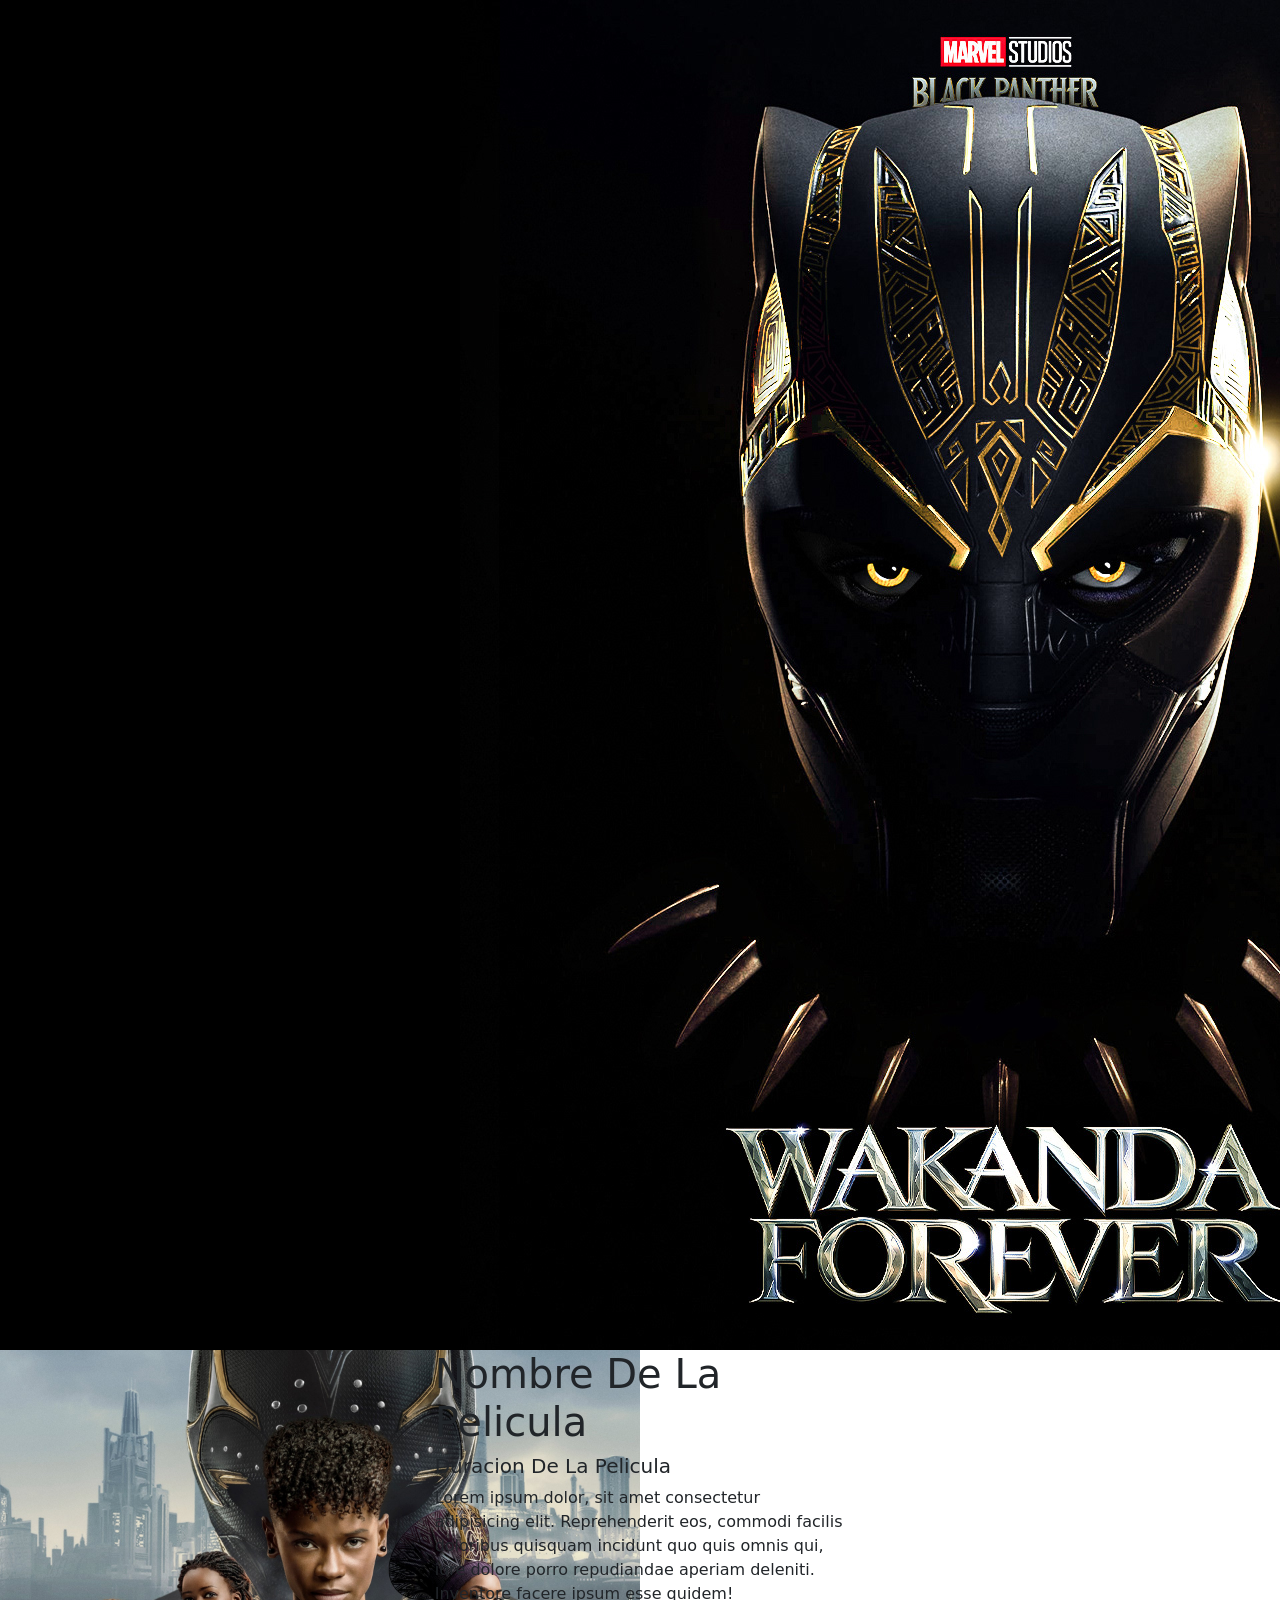
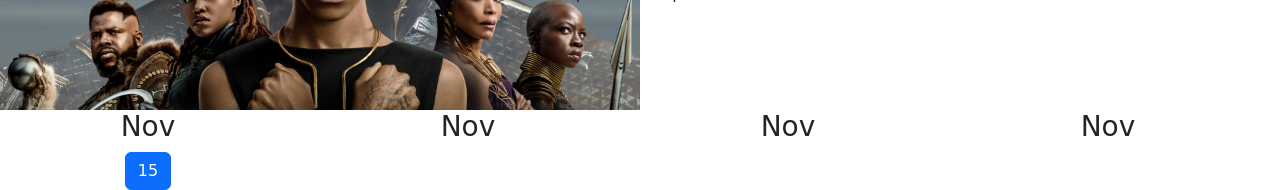
==== src/views/verinfopeliculas.html @ 8cc5931d "se crean posters" ====
<!DOCTYPE html>
<html lang="en">
<head>
    <meta charset="UTF-8">
    <meta http-equiv="X-UA-Compatible" content="IE=edge">
    <meta name="viewport" content="width=device-width, initial-scale=1.0">
    <title>Document</title>

    <link href="https://cdn.jsdelivr.net/npm/bootstrap@5.2.2/dist/css/bootstrap.min.css" rel="stylesheet" integrity="sha384-Zenh87qX5JnK2Jl0vWa8Ck2rdkQ2Bzep5IDxbcnCeuOxjzrPF/et3URy9Bv1WTRi" crossorigin="anonymous">
    <link rel="stylesheet" href="https://cdn.jsdelivr.net/npm/bootstrap-icons@1.9.1/font/bootstrap-icons.css">
    <link
    rel="stylesheet"
    href="https://cdnjs.cloudflare.com/ajax/libs/animate.css/4.1.1/animate.min.css"/>

    

</head>
<body>
    


<header></header>
<main>

<div class="container-fluid g-0">
    <div class="row">
        <div class="col-12">
            <img  src="../../assets/img/Wacanda.png" alt="Wacanda_forever",class="img-fluid w-100">
        </div>
    </div>

<div class="row">
    <div class="col-12 col-md-4">


        <img src="../../assets/img/Descricionp.jpg "  alt="WacandaDescricion" style="width:640px ;height: 500;">

    </div>

<div class="col-12 col-md-4">
    

<h1>Nombre De La Pelicula</h1>
<h5>Duracion De La Pelicula</h5>
<p>Lorem ipsum dolor, sit amet consectetur adipisicing elit. Reprehenderit eos, commodi facilis doloribus quisquam incidunt quo quis omnis qui, iure dolore porro repudiandae aperiam deleniti. Inventore facere ipsum esse quidem!</p>



</div>


    <div class="row text-center">
    <div class="col-3"><h3>Nov</h3>  <button type="button"class="btn btn-primary">15</button></div>

    <div class="col-3"><h3>Nov</h3> </div>
    <div class="col-3"><h3>Nov</h3> </div>
    <div class="col-3"><h3>Nov</h3> </div>
    </div>






        
   
</div>







</main>
<footer></footer>





    <!-- JavaScript Bundle with Popper -->
    <script src="https://cdn.jsdelivr.net/npm/bootstrap@5.2.2/dist/js/bootstrap.bundle.min.js" integrity="sha384-OERcA2EqjJCMA+/3y+gxIOqMEjwtxJY7qPCqsdltbNJuaOe923+mo//f6V8Qbsw3" crossorigin="anonymous"></script>
    <script src="../js/wow.min.js"></script>
    <script>
        new WOW().init();
    </script>

</body>
</html>
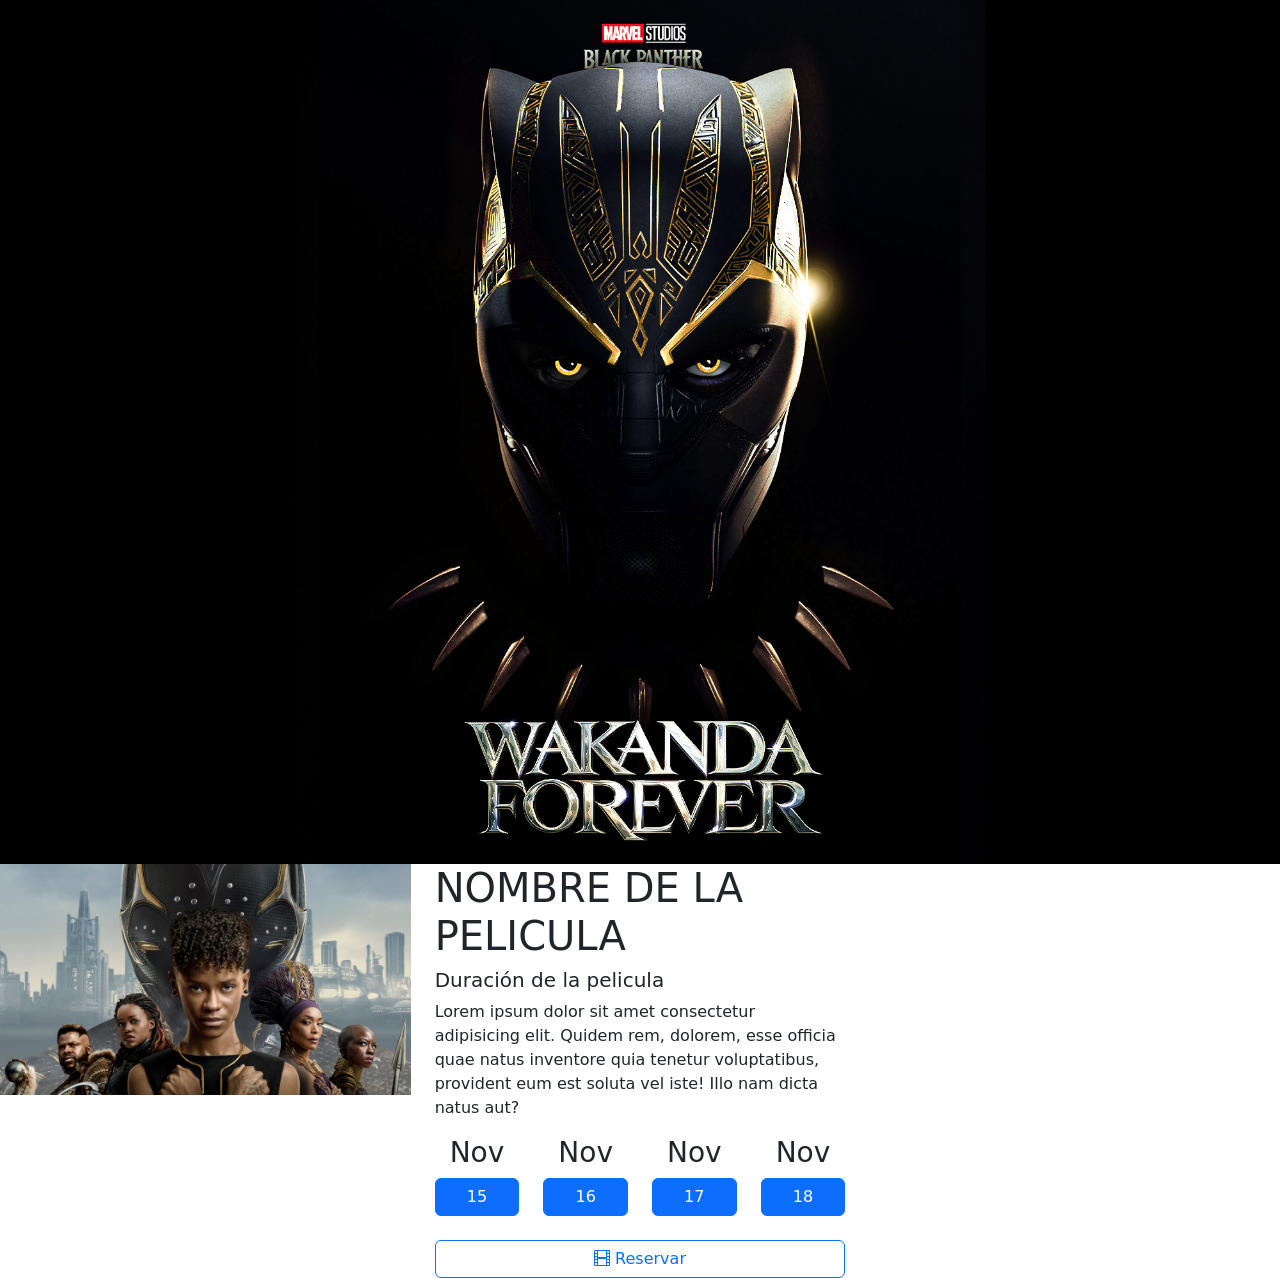
==== commit 2001c2e4: "Cine Nobiembre" ====
--- a/src/views/verinfopeliculas.html
+++ b/src/views/verinfopeliculas.html
@@ -5,86 +5,69 @@
     <meta http-equiv="X-UA-Compatible" content="IE=edge">
     <meta name="viewport" content="width=device-width, initial-scale=1.0">
     <title>Document</title>
-
     <link href="https://cdn.jsdelivr.net/npm/bootstrap@5.2.2/dist/css/bootstrap.min.css" rel="stylesheet" integrity="sha384-Zenh87qX5JnK2Jl0vWa8Ck2rdkQ2Bzep5IDxbcnCeuOxjzrPF/et3URy9Bv1WTRi" crossorigin="anonymous">
     <link rel="stylesheet" href="https://cdn.jsdelivr.net/npm/bootstrap-icons@1.9.1/font/bootstrap-icons.css">
     <link
     rel="stylesheet"
     href="https://cdnjs.cloudflare.com/ajax/libs/animate.css/4.1.1/animate.min.css"/>
-
-    
-
 </head>
 <body>
-    
+
+    <header></header>
+    <main>
+        <div class="container-fluid g-0">
+            <div class="row">
+                <div class="col-12">
+                    <img src="../../assets/img/Wacanda.png" alt="foto" class="img-fluid w-100" id="imagenPrincipal">
+                </div>
+            </div>
+            <div class="row">
+                <div class="col-12 col-md-4">
+                    <img src="../../assets/img/Descricionp.jpg" alt="foto" class="img-fluid w-100" id="imagenPelicula">
+                </div>
+                <div class="col-12 col-md-4">
+                    <h1 id="nombrePelicula">NOMBRE DE LA PELICULA</h1>
+                    <h5 id="duracion">Duración de la pelicula</h5>
+                    <p id="sipnosisPelicula">Lorem ipsum dolor sit amet consectetur adipisicing elit. Quidem rem, dolorem, esse officia quae natus inventore quia tenetur voluptatibus, provident eum est soluta vel iste! Illo nam dicta natus aut?</p>
+                    <div class="row text-center">
+                        <div class="col-3">
+                            <h3>Nov</h3>
+                            <button type="button" class="btn btn-primary w-100">15</button>
+                        </div>
+                        <div class="col-3">
+                            <h3>Nov</h3>
+                            <button type="button" class="btn btn-primary w-100">16</button>
+                        </div>
+                        <div class="col-3">
+                            <h3>Nov</h3>
+                            <button type="button" class="btn btn-primary w-100">17</button>
+                        </div>
+                        <div class="col-3">
+                            <h3>Nov</h3>
+                            <button type="button" class="btn btn-primary w-100">18</button>
+                        </div>
+                    </div>
+                    <div class="col-12 mt-4">
+                        <button class="btn btn-outline-primary w-100"><i class="bi bi-film"></i> Reservar</button>
+                    </div> 
+                </div>
+            </div> 
 
 
-<header></header>
-<main>
-
-<div class="container-fluid g-0">
-    <div class="row">
-        <div class="col-12">
-            <img  src="../../assets/img/Wacanda.png" alt="Wacanda_forever",class="img-fluid w-100">
+            
         </div>
-    </div>
-
-<div class="row">
-    <div class="col-12 col-md-4">
-
-
-        <img src="../../assets/img/Descricionp.jpg "  alt="WacandaDescricion" style="width:640px ;height: 500;">
-
-    </div>
-
-<div class="col-12 col-md-4">
+    </main>
+    <footer></footer>
     
-
-<h1>Nombre De La Pelicula</h1>
-<h5>Duracion De La Pelicula</h5>
-<p>Lorem ipsum dolor, sit amet consectetur adipisicing elit. Reprehenderit eos, commodi facilis doloribus quisquam incidunt quo quis omnis qui, iure dolore porro repudiandae aperiam deleniti. Inventore facere ipsum esse quidem!</p>
-
-
-
-</div>
-
-
-    <div class="row text-center">
-    <div class="col-3"><h3>Nov</h3>  <button type="button"class="btn btn-primary">15</button></div>
-
-    <div class="col-3"><h3>Nov</h3> </div>
-    <div class="col-3"><h3>Nov</h3> </div>
-    <div class="col-3"><h3>Nov</h3> </div>
-    </div>
-
-
-
-
-
-
-        
-   
-</div>
-
-
-
-
-
-
-
-</main>
-<footer></footer>
-
-
-
-
 
     <!-- JavaScript Bundle with Popper -->
     <script src="https://cdn.jsdelivr.net/npm/bootstrap@5.2.2/dist/js/bootstrap.bundle.min.js" integrity="sha384-OERcA2EqjJCMA+/3y+gxIOqMEjwtxJY7qPCqsdltbNJuaOe923+mo//f6V8Qbsw3" crossorigin="anonymous"></script>
     <script src="../js/wow.min.js"></script>
+
     <script>
         new WOW().init();
     </script>
 
+<script src="../controllers/controladorinfo.js"></script>
 </body>
 </html>
